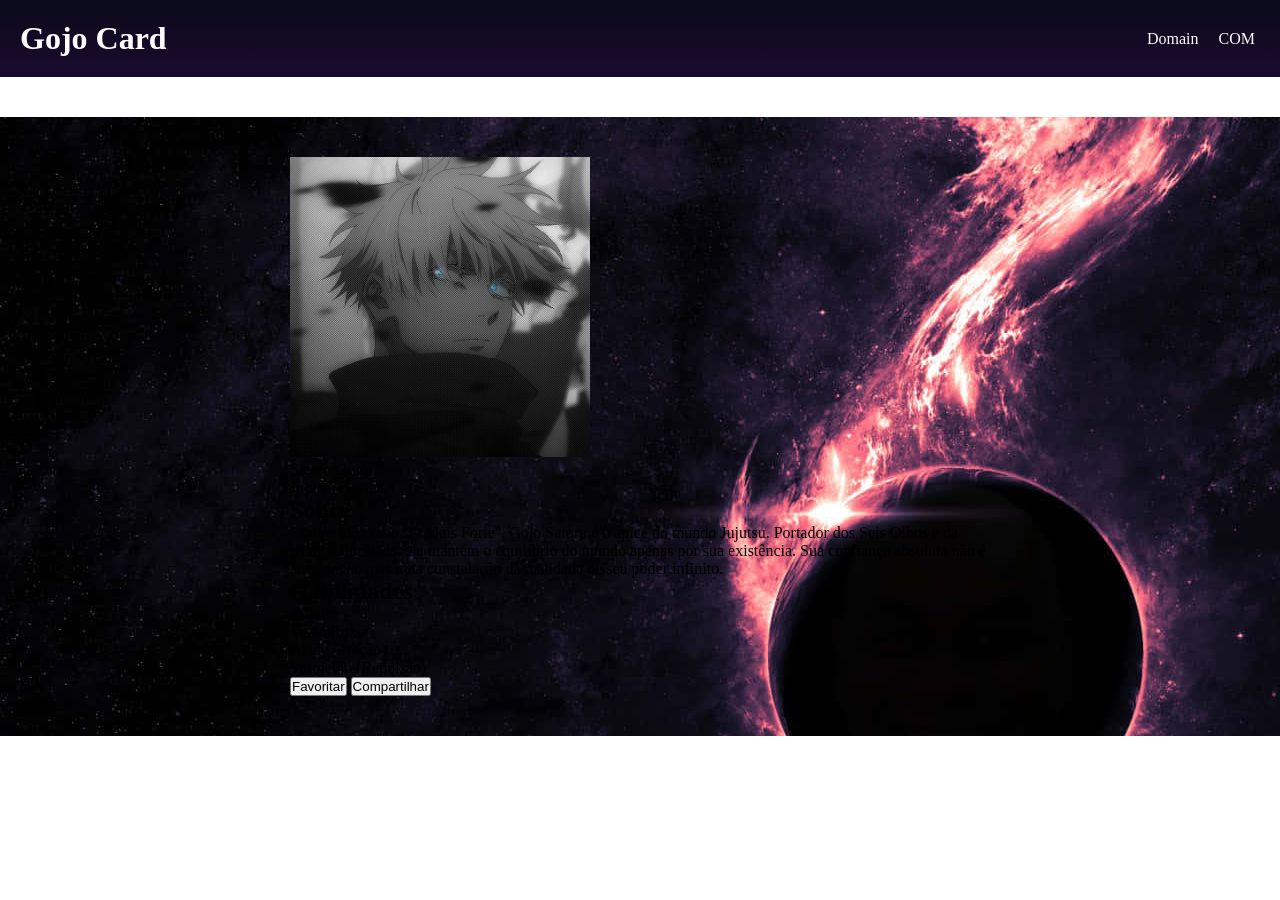
==== gojo-card/index.html @ 1737b683 "." ====
<!DOCTYPE html>
<html lang="pt-br">
<head>
    <meta charset="UTF-8">
    <meta name="viewport" content="width=device-width, initial-scale=1.0">
    <title>Gojo Card</title>
    <link rel="stylesheet" href="style.css">
</head>
<body>
    <header><h1>Gojo Card</h1>
        <nav>
            <ul>
                <li><a href="#">Domain</a></li>
                <li><a href="#">COM</a></li>
            </ul>
        </nav>
    </header>
    <main>
        <div id="card">
            <section id="perfil">
                <img src="img/52bdd0452c7a5716795d5e3b78202c8e.jpg" alt="Gojo">
                <p>Satoro Gojo</p>
                <p>Jujutsu Kaisen</p>
            </section>
            <section id="info">
                <h1>Sobre</h1>
                <p>Conhecido como "O Mais Forte", Gojo Satoru é o ápice do mundo Jujutsu. Portador dos Seis Olhos e da técnica Ilimitada, ele mantém o equilíbrio do mundo apenas por sua existência. Sua confiança absoluta não é arrogância, mas uma constatação da realidade de seu poder infinito.</p>
                <h2>Habilidades</h2>
                <div class="tecnica">
                    <p>Infinito</p>
                </div>
                <div class="tecnica">
                    <p>Vazio Roxo</p>
                </div>
                <div class="tecnica">
                    <p>Azul (Atração)</p>
                </div>
                <div class="tecnica">
                    <p>Vermelho (Repulsão)</p>
                </div>
            </section>
            <section id="botoes">
                <button>Favoritar</button>
                <button>Compartilhar</button>
            </section>
        </div>

    </main>
</body>
</html>
---- gojo-card/style.css ----
* {
    margin: 0px;
    padding: 0px;
}

@import url('https://fonts.googleapis.com/css2?family=Sora:wght@100..800&display=swap');
@import url('https://fonts.googleapis.com/css2?family=Hanken+Grotesk:ital,wght@0,100..900;1,100..900&display=swap');
@import url('https://fonts.googleapis.com/css2?family=JetBrains+Mono:ital,wght@0,100..800;1,100..800&display=swap');

:root {
    --cor1: #0098E5;
    --cor2: #1A0A2E;
    --cor3: #FFFFFF;
    --cor4: #0A0A1A;

    --font1: "Sora", sans-serif;
    --font2: "Hanken Grotesk", sans-serif;
    --font3: "JetBrains Mono", monospace;
}

header {
    background-image: linear-gradient(to bottom, var(--cor4), var(--cor2));
    color: var(--cor3);
    display: flex; 
    justify-content: space-between;
    align-items: center;
    padding: 20px;
}

nav ul {
    display: flex;
    gap: 20px;
    list-style: none;
    margin: 5px;
    text-decoration: none;
}

nav a {
     text-decoration: none;
     color: var(--cor3);
}

main {
    background-image: url(img/void-76yi7dw0zv654mzb.jpg);
}

#card {
    border-radius: 10px;
    padding: 40px;
    max-width: 700px;
    margin: 40px auto;
}

#perfil img {
    height: 300px;
    width: 300px;
}
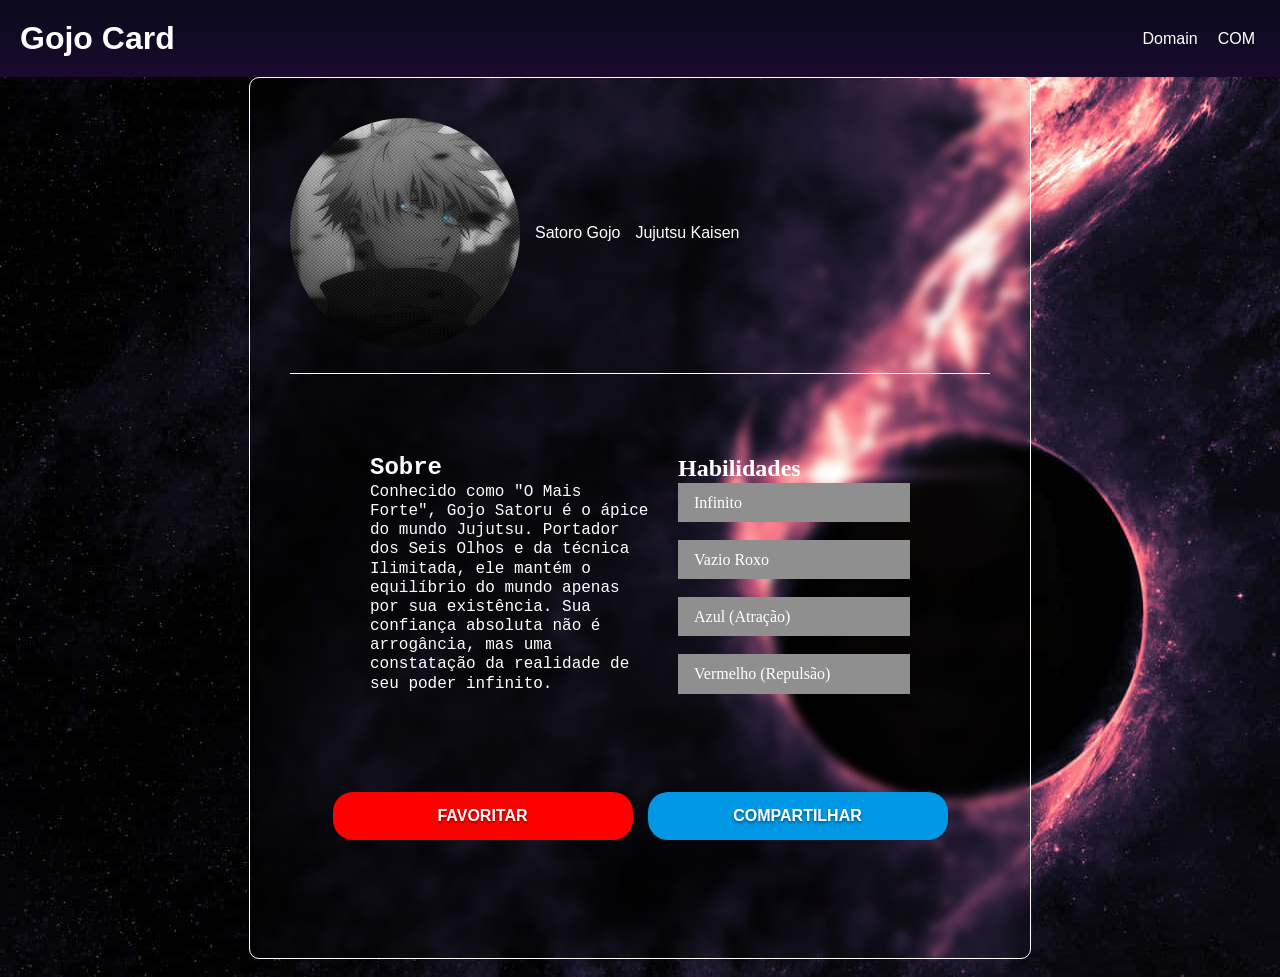
==== commit 986bc622: "e isso" ====
--- a/gojo-card/index.html
+++ b/gojo-card/index.html
@@ -23,25 +23,29 @@
                 <p>Jujutsu Kaisen</p>
             </section>
             <section id="info">
-                <h1>Sobre</h1>
-                <p>Conhecido como "O Mais Forte", Gojo Satoru é o ápice do mundo Jujutsu. Portador dos Seis Olhos e da técnica Ilimitada, ele mantém o equilíbrio do mundo apenas por sua existência. Sua confiança absoluta não é arrogância, mas uma constatação da realidade de seu poder infinito.</p>
-                <h2>Habilidades</h2>
-                <div class="tecnica">
-                    <p>Infinito</p>
+                <div id="sobre">
+                    <h1>Sobre</h1>
+                    <p>Conhecido como "O Mais Forte", Gojo Satoru é o ápice do mundo Jujutsu. Portador dos Seis Olhos e da técnica Ilimitada, ele mantém o equilíbrio do mundo apenas por sua existência. Sua confiança absoluta não é arrogância, mas uma constatação da realidade de seu poder infinito.</p>
                 </div>
-                <div class="tecnica">
-                    <p>Vazio Roxo</p>
-                </div>
-                <div class="tecnica">
-                    <p>Azul (Atração)</p>
-                </div>
-                <div class="tecnica">
-                    <p>Vermelho (Repulsão)</p>
+                <div id="habilidades">
+                    <h2>Habilidades</h2>
+                    <div class="tecnica">
+                        <p>Infinito</p>
+                    </div>
+                    <div class="tecnica">
+                        <p>Vazio Roxo</p>
+                    </div>
+                    <div class="tecnica">
+                        <p>Azul (Atração)</p>
+                    </div>
+                    <div class="tecnica">
+                        <p>Vermelho (Repulsão)</p>
+                    </div>
                 </div>
             </section>
             <section id="botoes">
-                <button>Favoritar</button>
-                <button>Compartilhar</button>
+                <div class="fav"><button>Favoritar</button></div>
+                <div class="comp"><button>Compartilhar</button></div>
             </section>
         </div>
 
--- a/gojo-card/style.css
+++ b/gojo-card/style.css
@@ -1,12 +1,11 @@
+@import url('https://fonts.googleapis.com/css2?family=Sora:wght@100..800&display=swap');
+@import url('https://fonts.googleapis.com/css2?family=Hanken+Grotesk:ital,wght@0,100..900;1,100..900&display=swap');
+@import url('https://fonts.googleapis.com/css2?family=JetBrains+Mono:ital,wght@0,100..800;1,100..800&display=swap');
 
 * {
     margin: 0px;
     padding: 0px;
 }
-
-@import url('https://fonts.googleapis.com/css2?family=Sora:wght@100..800&display=swap');
-@import url('https://fonts.googleapis.com/css2?family=Hanken+Grotesk:ital,wght@0,100..900;1,100..900&display=swap');
-@import url('https://fonts.googleapis.com/css2?family=JetBrains+Mono:ital,wght@0,100..800;1,100..800&display=swap');
 
 :root {
     --cor1: #0098E5;
@@ -20,6 +19,7 @@
 }
 
 header {
+    font-family: var(--font1);
     background-image: linear-gradient(to bottom, var(--cor4), var(--cor2));
     color: var(--cor3);
     display: flex; 
@@ -43,16 +43,92 @@
 
 main {
     background-image: url(img/void-76yi7dw0zv654mzb.jpg);
+    height: 100vh;
 }
 
 #card {
     border-radius: 10px;
     padding: 40px;
+    height: 800px;
     max-width: 700px;
-    margin: 40px auto;
+    color: #ffffff;
+    margin: auto;
+    backdrop-filter: blur(5px);
+    border: #FFFFFF solid 1px;
+}
+
+#perfil {
+    font-family: var(--font2);
+    align-items: center;
+    display: flex;
+    gap: 15px;
+    padding-bottom: 25px;
+    margin-bottom: 50px;
+    border-bottom: #FFFFFF 1px solid;
 }
 
 #perfil img {
-    height: 300px;
-    width: 300px;
+    height: 230px;
+    width: 230px;
+    border-radius: 50%;
+}
+
+#info {
+    line-height: 1.2;
+    display: flex;
+    gap: 20px;
+    margin: 80px;
+}
+
+#sobre {
+    max-width: 55%;
+    font-family: var(--font3);
+}
+
+.tecnica {
+    background-color: rgb(143, 143, 143);
+    border: black 1px;
+    padding: 10px 16px;
+    margin-bottom: 18px;
+    width: 200px;
+}
+
+.tecnica:hover {
+    background-color: #bd62ff;
+    box-shadow: #bd62ff 0px 5px 15px;
+}
+
+#botoes {
+    display: flex;
+    justify-content: center;
+    gap: 15px;
+
+}
+
+#botoes button {
+    font-size: 1em;
+    padding: 15px 60px; 
+    width: 300px;       
+    border-radius: 20px;
+    border: none;
+    font-weight: bolder;
+    text-transform: uppercase;
+    color: white;
+    text-shadow: 0px 2px 3px rgba(0, 0, 0, 0.44)
+}
+
+.fav button {
+    background-color: red;
+}
+
+.fav button:hover {
+box-shadow: red 0px 5px 15px;
+}
+
+.comp button {
+    background-color: #0098E5;
+}
+
+.comp button:hover {
+    box-shadow: #0098E5 0px 5px 15px;
 }
